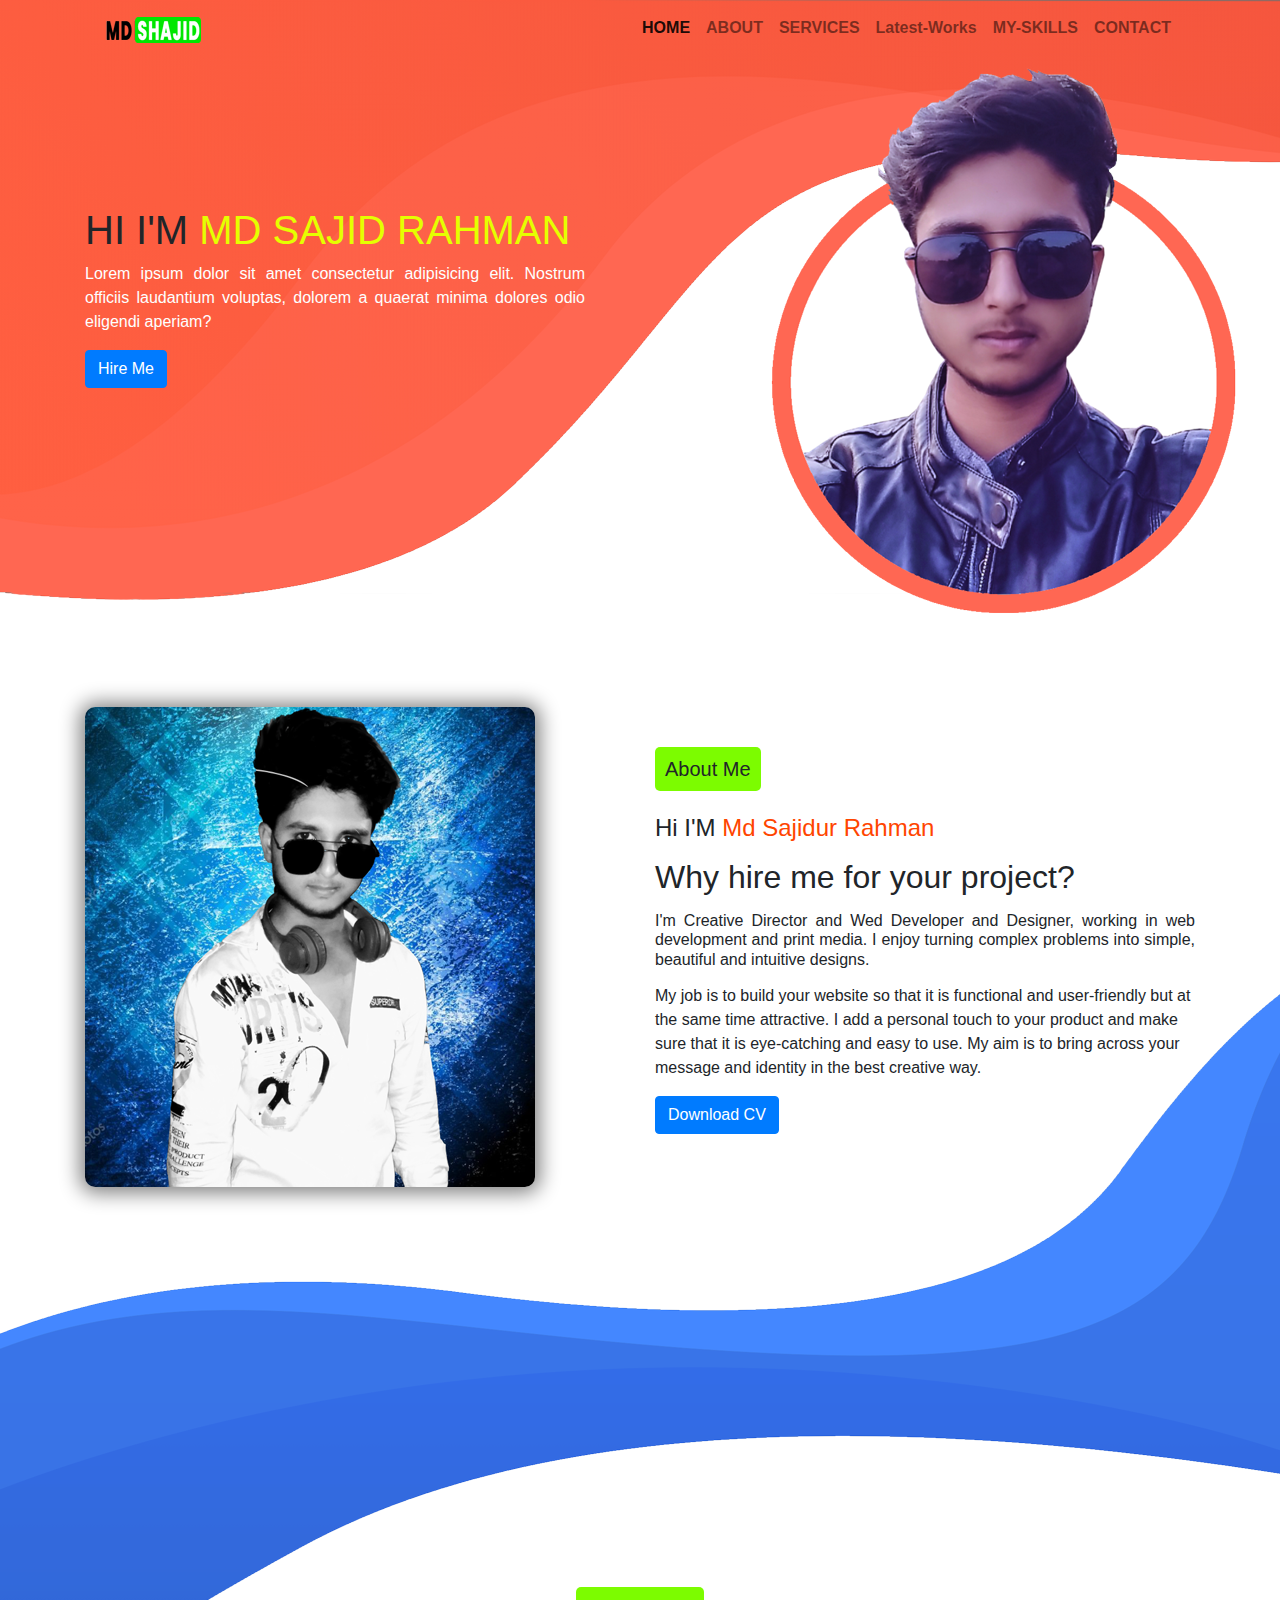
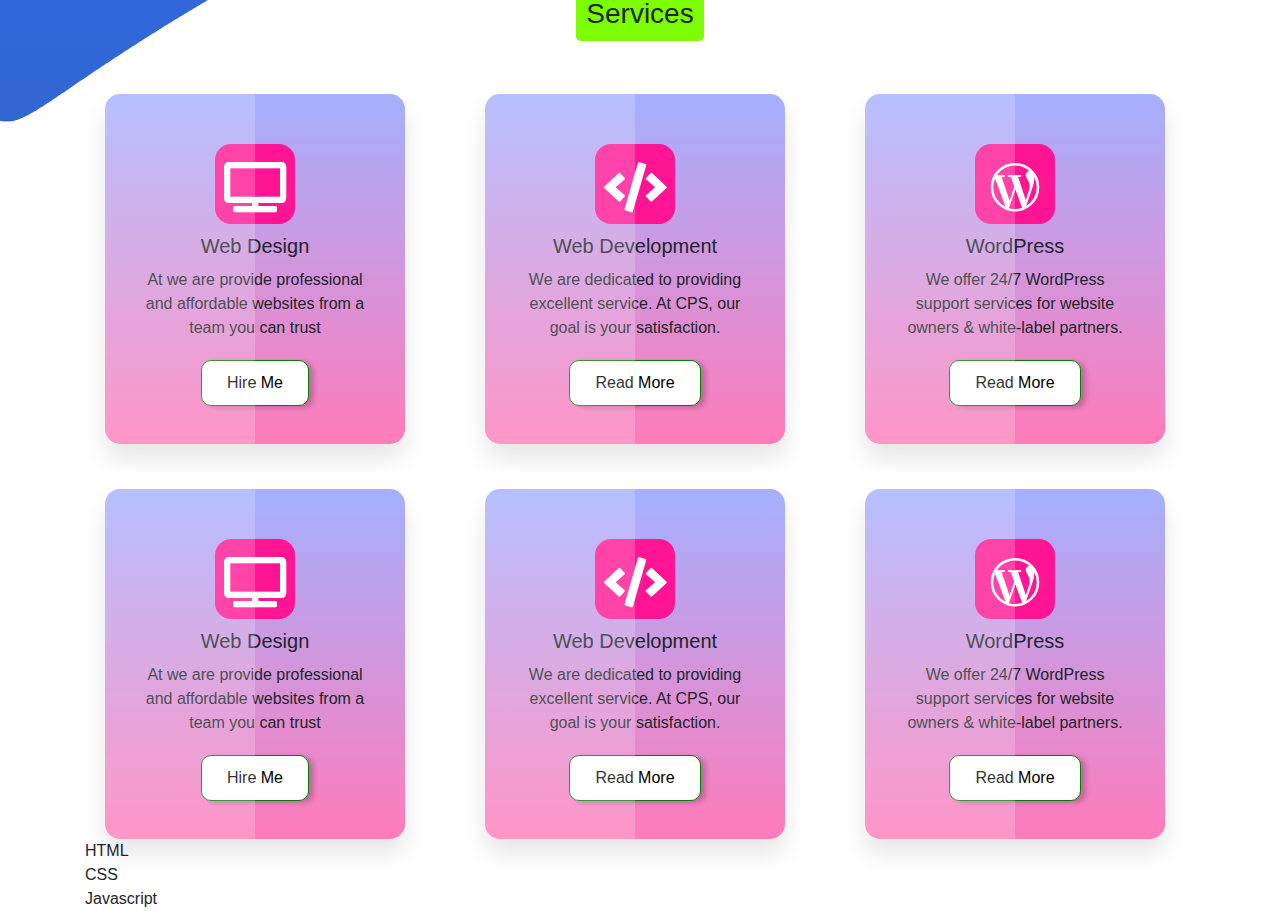
==== index.html @ 70a11a23 "first commit" ====
<!DOCTYPE html>
<html lang="en">
<head>
    <meta charset="UTF-8">
    <meta name="viewport" content="width=device-width, initial-scale=1.0">
    <title>My personal portfolio</title>
      <!-- bootstrap link -->
      <link rel="stylesheet" href="https://stackpath.bootstrapcdn.com/bootstrap/4.5.0/css/bootstrap.min.css">
      <!-- <link rel="stylesheet" href="css/bootstrap.min.css"> -->
      <!-- title head logo -->
       <link rel="shortcut icon" href="images/logo/remove.png" type="image/x-icon">
       <!-- font awesome -->
       <link rel="stylesheet" href="css/all.min.css">
       <link rel="stylesheet" href="css/fontawesome.min.css">
       <!-- progresscircle bir -->
       <link rel="stylesheet" href="css/progresscircle.css">
       <!-- my stylesheet -->
       <link rel="stylesheet" href="style.css">
</head>
<body>

  <!-- navbar head commit -->
  <div  class="bacground-image">
    <img src="images/background/bacground0.png" alt="">
 </div>
    <header class="nav-section">
      <div class="container">
        <nav class="navbar navbar-expand-md navbar-light ">
          <a class="navbar-brand " href="index.html"><img src="images/logo/logo-1.png" alt=""></a>
          <button class="navbar-toggler" type="button" data-toggle="collapse" data-target="#navbarText" aria-controls="navbarText" aria-expanded="false" aria-label="Toggle navigation">
          <span class="navbar-toggler-icon"></span>
          </button>
          <div class="collapse navbar-collapse" id="navbarText">
              <ul class="navbar-nav ml-auto">
                <li class=" active">
                    <a class="nav-link menu-text-style " href="index.html">HOME</a>
                </li>
                <li class="nav-item ">
                    <a class="nav-link menu-text-style" href="#">ABOUT</a>
                </li>
                <li class="nav-item ">
                    <a class="nav-link menu-text-style" href="#services">SERVICES</a>
                </li>
                <li class="nav-item ">
                    <a class="nav-link menu-text-style" href="#Latest Works">Latest-Works</a>
                </li>
                <li class="nav-item ">
                    <a class="nav-link menu-text-style" href="#my-skill">MY-SKILLS</a>
                </li>
                <li class="nav-item ">
                    <a class="nav-link menu-text-style" href="#">CONTACT</a>
                </li>
              </u>
          </div>
        </nav>
      </div>
    </header>

<!-- header section commit -->
<section class="header-section">
    <div class="container">
      <div class="row">
          <div class="col-md-7 header-contain">
              <h1>HI I'M <span class="p-font-color"> MD SAJID RAHMAN</span></h1>
              <P> Lorem ipsum dolor sit amet consectetur adipisicing elit. Nostrum officiis laudantium voluptas, dolorem a quaerat minima dolores odio eligendi aperiam?</P>
              <button class="btn btn-primary">Hire Me</button>
          </div>
          <div class="col-md-4">
            <img class="header-img" src="images/my-photo/Untitled-3.png" alt="">
          </div>
      </div>
    </div>
</section>

<!-- This section is about me -->
<section class="about-section">
    <div  class="bacground-image-2">
        <img src="images/background/bacground-2.png" alt="">
    </div>
  <div class="container">
    <div class="row">
      <div class="col-md-6">
        <div class="about-image">
            <img src="images/about/about-photo1.png" alt="">
        </div>
      </div>
        <div class="col-md-6 about-contain">
            <h5>About Me</h5>
            <h4>Hi I'M <span> Md Sajidur Rahman</span></h4>
            <h2>Why hire me for your project?</h2>
            <h6>I'm Creative Director and Wed Developer and Designer, working in web development and print media. I enjoy turning complex problems into simple, beautiful and intuitive designs.</h6>
            <p>My job is to build your website so that it is functional and user-friendly but at the same time attractive. I add a personal touch to your product and make sure that it is eye-catching and easy to use. My aim is to bring across your message and identity in the best creative way.</p>
            <button class="btn btn-primary">Download CV</button>
        </div>
    </div>
  </div>
</section>
  


<!-- This is card section -->

<section id="services-section-2" class="services-section">
  <div class="services-contain">
    <h3>Services</h3>
  </div>
  <div class="container">
    <div class="row row-crop">
      <div class="col-md-4">
        <div id="services-containera" class=" containera">
          <div class="box">
            <div class="icon"><i class="fas fa-tv"></i></div>
            <div class="content">
              <h3>Web Design</h3>
              <p>At we are provide professional and affordable websites from a team you can trust</p>
              <a class="service-area-a" href="#">Hire Me</a>
          </div>
          </div>
          </div>
      </div>
      <div class="col-md-4">
        <div id="services-containera" class="containera">
          <div class="box">
            <div class="icon"><i class="fas fa-code"></i></div>
            <div class="content">
              <h3>Web Development</h3>
              <p>We are dedicated to providing excellent service. At CPS, our goal is your satisfaction.</p>
              <a class="service-area-a" href="#">Read More</a>
          </div>
          </div>
          </div>
      </div>
      <div class="col-md-4">
        <div id="services-containera" class="containera">
          <div class="box">
            <div class="icon"><i class="fab fa-wordpress-simple"></i></div>
            <div class="content">
              <h3>WordPress</h3>
              <p>We offer 24/7 WordPress support services for website owners &amp; white-label partners.</p>
              <a class="service-area-a" href="#">Read More</a>
          </div>
          </div>
          </div>
      </div>
    
      <div class="col-md-4">
        <div id="services-containera" class="containera">
          <div class="box">
            <div class="icon"><i class="fas fa-tv"></i></div>
            <div class="content">
              <h3>Web Design</h3>
              <p>At we are provide professional and affordable websites from a team you can trust</p>
              <a class="service-area-a" href="#">Hire Me</a>
          </div>
          </div>
          </div>
      </div>
      <div class="col-md-4">
        <div id="services-containera" class="containera">
          <div class="box">
            <div class="icon"><i class="fas fa-code"></i></div>
            <div class="content">
              <h3>Web Development</h3>
              <p>We are dedicated to providing excellent service. At CPS, our goal is your satisfaction.</p>
              <a class="service-area-a" href="#">Read More</a>
          </div>
          </div>
          </div>
      </div>
      <div class="col-md-4">
        <div id="services-containera" class="containera">
          <div class="box">
            <div class="icon"><i class="fab fa-wordpress-simple"></i></div>
            <div class="content">
              <h3>WordPress</h3>
              <p>We offer 24/7 WordPress support services for website owners &amp; white-label partners.</p>
              <a class="service-area-a" href="#">Read More</a>
          </div>
          </div>
          </div>
      </div>
    </div>
  </div>

</section>


<!-- progress bar section -->

<section>
  <div class="container">
    <div class="wrapper">
    <div class="skills-area">
      <div class="single-skill">
        <div class="circlechart" data-percentage="-20">HTML</div>
      </div>
      <div class="single-skill">
        <div class="circlechart" data-percentage="50"> CSS</div>
      </div>
      <div class="single-skill">
        <div class="circlechart" data-percentage="50"> Javascript</div>
      </div>
    </div>
  </div>
  </div>
</section>

  <!-- <section>
    <div class="bacground-image-3">
      <img src="images/background/bacground-3.png" alt="">
    </div>
    <div class="row">
      <div class="col-md-6">

      </div>
      <div class="col-md-6 how-it-work">
        <h1>How it Works</h1>
        <p>Lorem ipsum dolor sit amet consectetur adipisicing elit. Doloremque, quaerat?</p>
        <h6>Lorem ipsum dolor sit amet.</h6>
        <button class="btn btn-primary">Hire me</button>
      </div>
    </div>
  </section> -->

  <script src="https://cdnjs.cloudflare.com/ajax/libs/jquery/3.3.1/jquery.min.js"></script>
  <script src="js/progresscircle.js"></script>
    <script src="https://code.jquery.com/jquery-3.5.1.slim.min.js"></script>
    <script src="https://cdn.jsdelivr.net/npm/popper.js@1.16.0/dist/umd/popper.min.js"></script>
    <script src="https://stackpath.bootstrapcdn.com/bootstrap/4.5.0/js/bootstrap.min.js"></script>
    <script src="js/script.js"></script>
    
    <script>
      $(function(){

        $('.circlechart').circlechart();

      });
    </script>
 </body>
</html>
---- css/progresscircle.css ----
/**
 * Inspiration for this project found at:
 * https://markus.oberlehner.net/blog/pure-css-animated-svg-circle-chart
 * 1. The `reverse` animation direction plays the animation backwards
 *    which makes it start at the stroke offset 100 which means displaying
 *    no stroke at all and animating it to the value defined in the SVG
 *    via the inline `stroke-dashoffset` attribute.
 * 2. Rotate by -90 degree to make the starting point of the
 *    stroke the top of the circle.
 * 3. Using CSS transforms on SVG elements is not supported by Internet Explorer
 *    and Edge, use the transform attribute directly on the SVG element as a
 * .  workaround.
 */

.circle-chart {
  width: 150px;
  height: 150px;
}

.circle-chart__circle {
  stroke: #00acc1;
  stroke-width: 2;
  stroke-linecap: square;
  fill: none;
  animation: circle-chart-fill 2s reverse; /* 1 */ 
  transform: rotate(-90deg); /* 2, 3 */
  transform-origin: center; /* 4 */
}

/**
 * 1. Rotate by -90 degree to make the starting point of the
 *    stroke the top of the circle.
 * 2. Scaling mirrors the circle to make the stroke move right
 *    to mark a positive chart value.
 * 3. Using CSS transforms on SVG elements is not supported by Internet Explorer
 *    and Edge, use the transform attribute directly on the SVG element as a
 * .  workaround.
 */

.circle-chart__circle--negative {
  transform: rotate(-90deg) scale(1,-1); /* 1, 2, 3 */
}

.circle-chart__background {
  stroke: #efefef;
  stroke-width: 2;
  fill: none; 
}

.circle-chart__info {
  animation: circle-chart-appear 2s forwards;
  opacity: 0;
  transform: translateY(0.3em);
}

.circle-chart__percent {
  alignment-baseline: central;
  text-anchor: middle;
  font-size: 8px;
}

.circle-chart__subline {
    alignment-baseline: central;
    text-anchor: middle;
    font-size: 3px;
}

.success-stroke {
  stroke: #00C851;
}

.warning-stroke {
  stroke: #ffbb33;
}

.danger-stroke {
  stroke: #ff4444;
}

@keyframes circle-chart-fill {
  to { stroke-dasharray: 0 100; }
}

@keyframes circle-chart-appear {
  to {
    opacity: 1;
    transform: translateY(0);
  }
}
---- style.css ----
*{
    padding: 0;
    margin: 0;
   
}
body{
   overflow-x: hidden;
}

.header-bacground img{
    width: 100%;
    height: 600px;
    position: absolute;

}
.nav-section{
    position: relative;
}
.header-section{
position: relative;
}
.header-contain{
    margin-top: 150px;
}
.header-contain p{
    width: 500px;
    text-align: justify;
    color:#fdffff;
}
.p-font-color{
    color: #e5ff00;
}
.menu-text-style{
    font-weight: 700;
}
.bacground-image{
    width: 100%;
    position: absolute;

}

/* all @nedia style */

@media(max-width: 850px) { 
  #services-section-2{
    margin-top: 0px;
    margin-left: 10px;
  }
}
  @media screen and (max-width: 850px) { 
    .bacground-image{
      width: 100%;
      height: 800px;
      background:linear-gradient(70deg, red, #15ff00);
    }
  .bacground-image img{
    width: 100%;
    height: 500px;
    display: none;
  } 
  .header-contain h1{
    font-size: 20px;
  }
  .header-contain p{
    width: 99%;
    font-size: 15px;
    color: black;
  }
  .header-img{
    width: 100%;
    height: auto;
  }
  .bacground-image-2 img{
    width: 100%;
    height: auto;
  }
  .about-image img{
    width: 100%;
    height: auto;
  }
  .about-contain h5{
    font-size: 15px;
  }
  .about-contain h2{
    font-size: 20px;
  }
  .about-contain h6{
    font-size: 12px;
  }
  .about-contain p{
    font-size: 15px;
  }

} 



/* this line is about style */
.about-section{
  margin: 80px 0;
}
.about-image img{
  border-radius: 10px;
  box-shadow: 0px 1px 20px 5px grey;
}
.about-contain{
  margin-top: 40px;
}
.about-contain h5{
  background-color: lawngreen;
  padding: 10px;
  display: inline-block;
  border-radius: 5px;
}
.about-contain h4 span{
  color:orangered;
}
.about-contain h4, h6{
  margin: 15px 0;
}
.about-contain h6{
 text-align: justify;
}
.bacground-image-2{
  width: 100%;
position: absolute;
  margin-top: 215px;
}






/* This line is card style */
.services-contain{
  width: 100%;
  display: grid;
  justify-content: center;
 
}
.services-contain h3{
  width: 100%;
  display: grid;
  justify-content: center;
  z-index: 1;
  background-color: lawngreen;
  border-radius: 5px;
  padding: 10px;
  
}
.services-section{
  margin-top:400px;
}
#services-containera{
  margin-top: 45px;
}
.containera{
  display: grid;
  flex-wrap:wrap;
  justify-content:center;
  margin-right: 10px;
  position: relative;
}


.containera .box
{
  position:relative;
  width: 300px;
  height: 350px;
  padding: 40px;
  background: linear-gradient(to bottom,#a5b0ff,#ff7bb9);
  box-shadow:0 15px 25px rgba(0,0,0,.1);
  border-radius:15px;
  
  box-sizing:border-box;
  overflow:hidden;
  text-align: center; 
}

.containera .box:before
{
  content:'';
  width: 50%;
  height: 100%;
  position:absolute;
  top:0;
  left:0;
  background:rgba(255,255,255,.2);
  z-index:2;
  pointer-events:none;
  text-align: center;
}

.containera .box .icon {
  position:relative;
  width: 80px;
  height: 80px;
  color:#fff;
  background:#FF1493;
  display:flex;
  justify-content: center;
  margin:10px auto;
  border-radius:20%;
  font-size: 50px;
  font-weight:normal;
  transition:2s;
  padding:10px;
}
.containera .box .icon i{
  padding:8px;

}

.containera .box .icon
{
  box-shadow:0 0 0 0 #76D7C4;
}
.containera .box:hover .icon
{
  
 box-shadow:0 0 0 400px #76D7C4;
}



.containera .box .content
{
  position:relative;
  z-index:1;
  transition:1.5s;
}
.containera .box:hover .content{
  color:orangered;
}
.containera .box .content h3
{
  font-size: 20px;
  margin:10px 0;
  padding:0;
  text-align: center;
}
.containera .box .content p{
   margin:0;
  padding:0;
  text-align: center;
}
.service-area-a
{
  display:inline-block;
  padding:10px 25px;
  background:#fff;
  border-radius:10px;
  text-decoration:none;
  color:#000;
  font-weight:500;
  margin-top:20px;
  box-shadow: 5px 2px 5px rgba(0,0,0,.2);
  border: 1px solid green;
  
}





/* This line is carusal
.contain {
  position: absolute;
  margin-top: -100px;
  margin-left: 523px;
  display: inline-grid;
  border-bottom: 4px solid #FE5E41;
}

.container-carucal {
  margin-top: 300px;
  margin-left: 45px;
  left: calc(50% - 300px);
  display: flex;
}

.card {
  display: flex;
  height: 300px;
  width: 300px;
  background-color: #17141d;
  border-radius: 10px;
  box-shadow: -0.1rem 0 4rem #000;
  transition: 0.4s ease-out;
  position: relative;
  left: 0px;
}

.card:not(:first-child) {
    margin-left: -50px;
}

.card:hover {
  transform: translateY(-20px);
  transition: 0.4s ease-out;
}

.card:hover ~ .card {
  position: relative;
  left: 50px;
  transition: 0.4s ease-out;
}

.title {
  color: white;
  font-weight: 300;
  position: absolute;
  left: 20px;
  top: 15px;
}

.bar {
  position: absolute;
  top: 100px;
  left: 20px;
  height: 5px;
  width: 150px;
}

.emptybar {
  background-color: #2e3033;
  width: 260px;
  height: 100%;
}

.filledbar {
  position: absolute;
  top: 0px;
  z-index: 3;
  width: 0px;
  height: 100%;
  background: rgb(0,154,217);
  background: linear-gradient(90deg, rgba(0,154,217,1) 0%, rgba(217,147,0,1) 65%, rgba(255,186,0,1) 100%);
  transition: 0.6s ease-out;
}

.card:hover .filledbar {
  width: 210px;
  transition: 0.4s ease-out;
}

.circle {
  position: absolute;
  top: 150px;
  left: calc(50% - 60px);
}

.stroke {
  stroke: white;
  stroke-dasharray: 360;
  stroke-dashoffset: 360;
  transition: 0.6s ease-out;
}

svg {
  fill: #17141d;
  stroke-width: 2px;
  
} 
svg img{
  position: absolute;
}
.card:hover .stroke {
  stroke-dashoffset: 100;
  transition: 0.6s ease-out;
}*/

/* This line is how it work bar style */
.bacground-image-3 {
  width: 100%;
  display: grid;
  justify-content: right;
  margin-top: 210px;
  position: absolute;
}
.how-it-work p{
  width: 400px;
}
.how-it-work h1{
 margin-top: 350px;
}
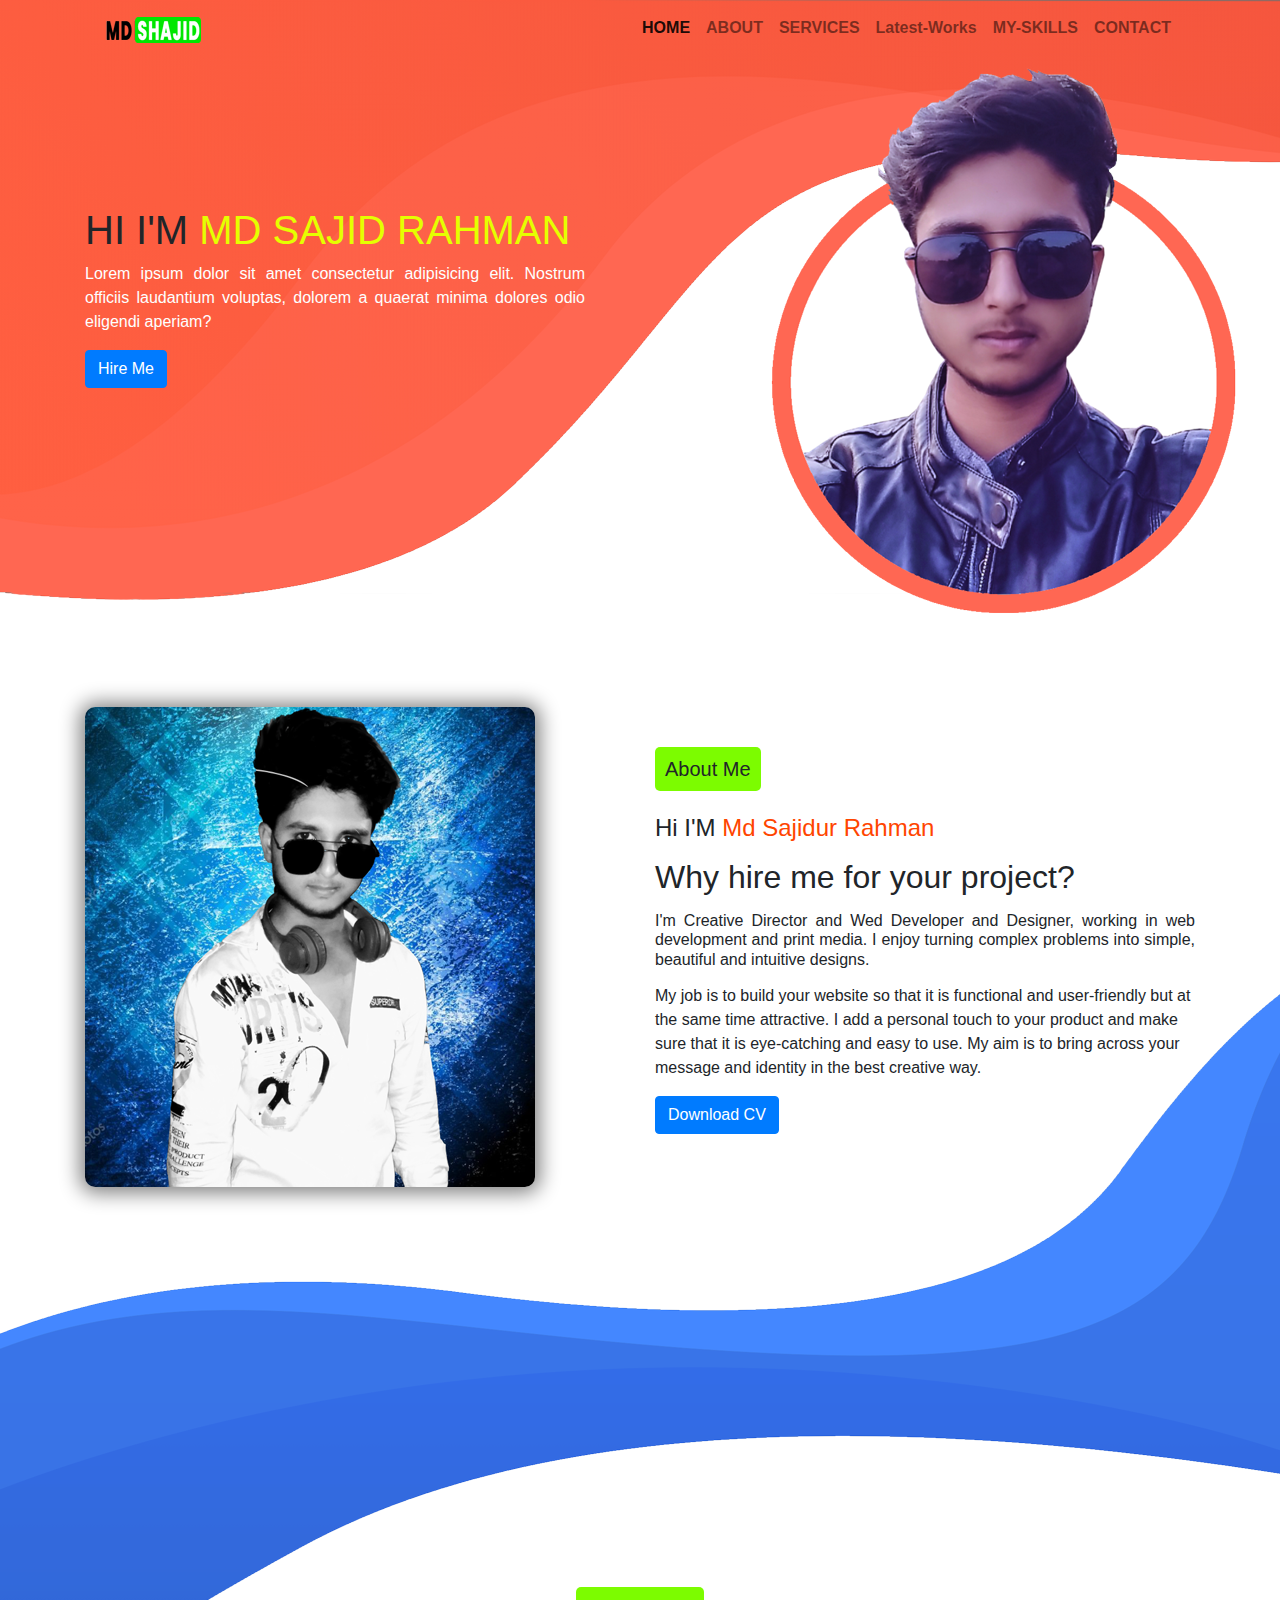
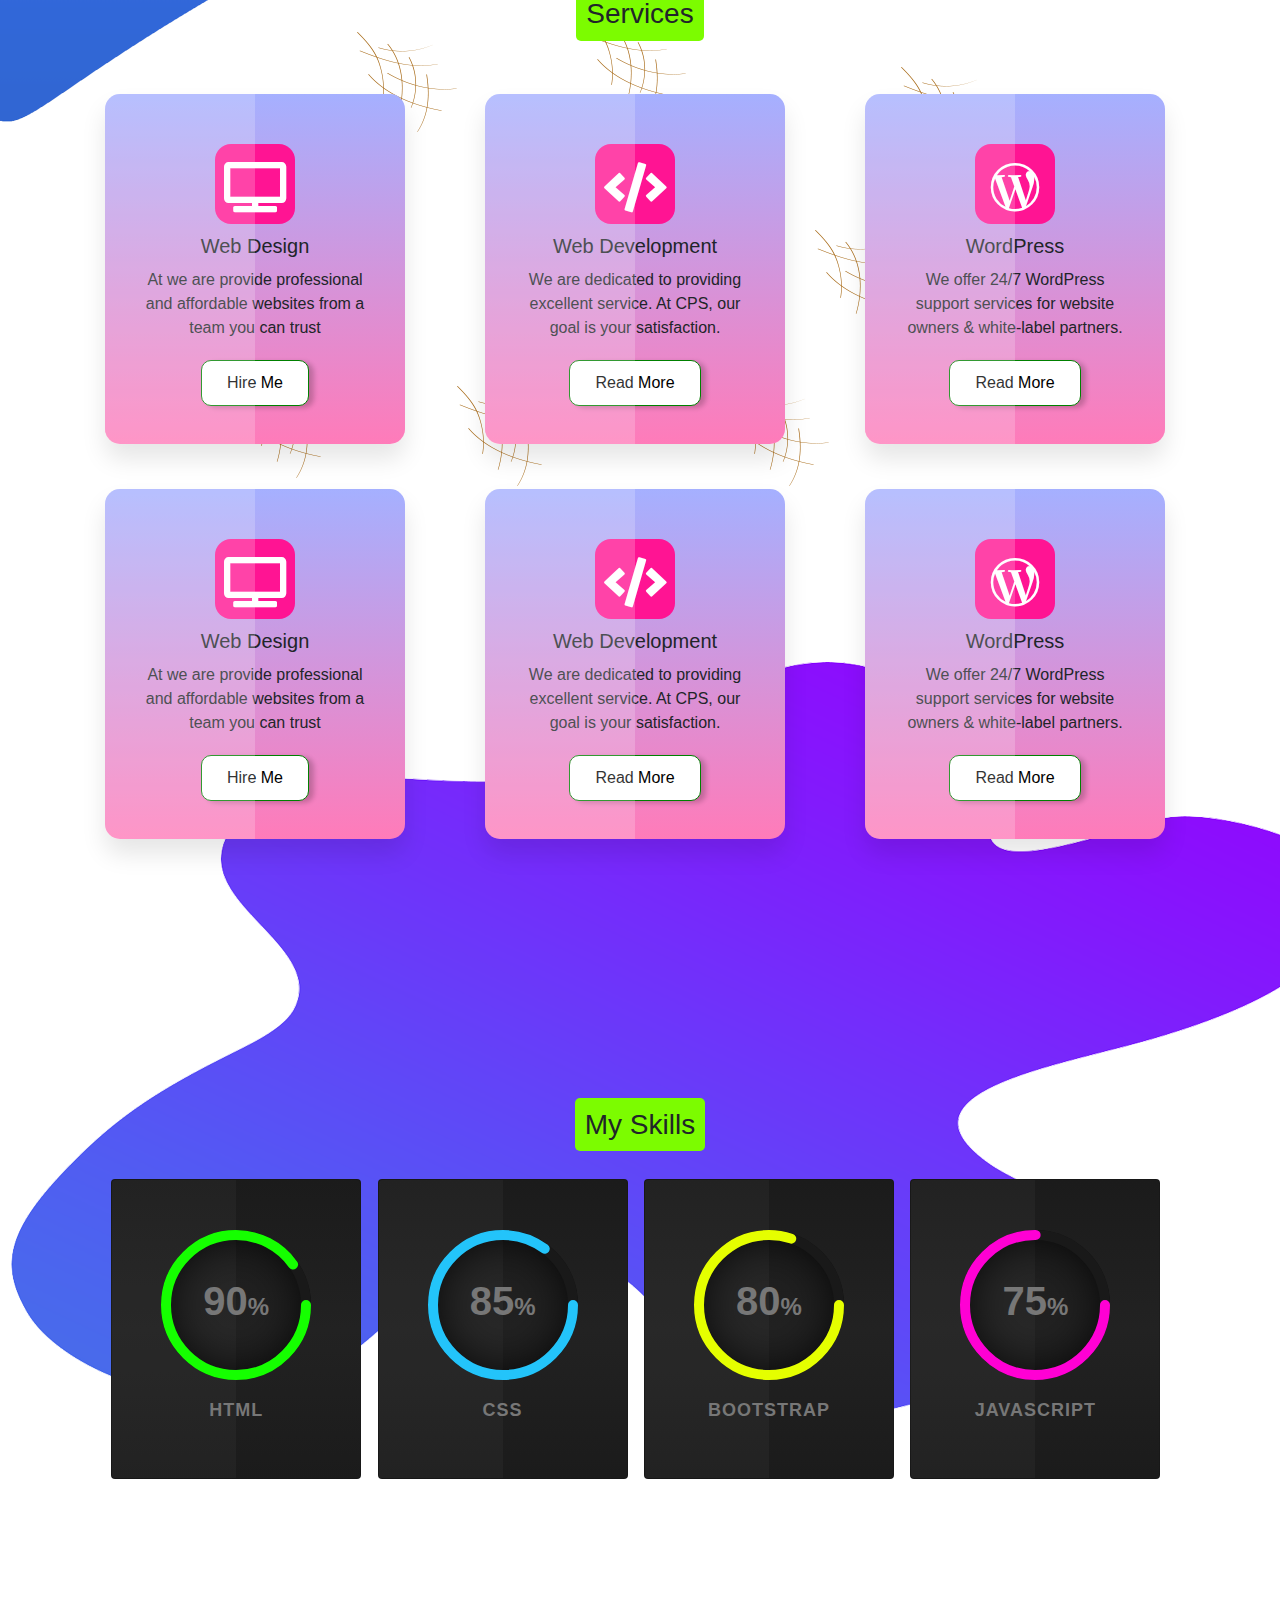
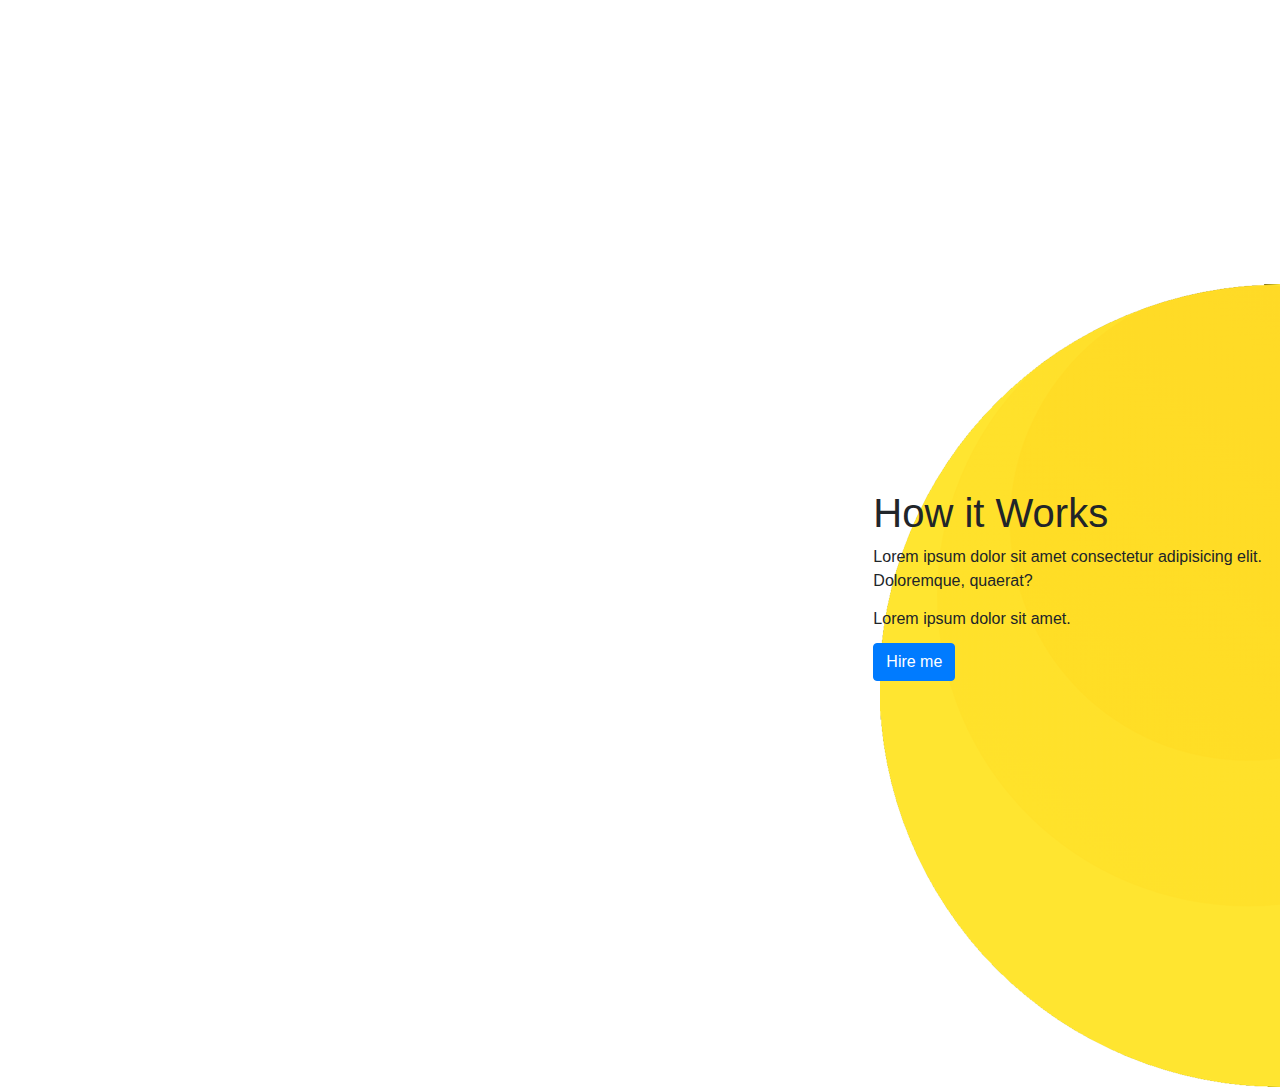
==== commit 36f98802: "mediem section commit" ====
--- a/index.html
+++ b/index.html
@@ -62,7 +62,7 @@
       <div class="row">
           <div class="col-md-7 header-contain">
               <h1>HI I'M <span class="p-font-color"> MD SAJID RAHMAN</span></h1>
-              <P> Lorem ipsum dolor sit amet consectetur adipisicing elit. Nostrum officiis laudantium voluptas, dolorem a quaerat minima dolores odio eligendi aperiam?</P>
+              <P id="p-color"> Lorem ipsum dolor sit amet consectetur adipisicing elit. Nostrum officiis laudantium voluptas, dolorem a quaerat minima dolores odio eligendi aperiam?</P>
               <button class="btn btn-primary">Hire Me</button>
           </div>
           <div class="col-md-4">
@@ -80,16 +80,16 @@
   <div class="container">
     <div class="row">
       <div class="col-md-6">
-        <div class="about-image">
+        <div id="about-image-id" class="about-image">
             <img src="images/about/about-photo1.png" alt="">
         </div>
       </div>
         <div class="col-md-6 about-contain">
             <h5>About Me</h5>
             <h4>Hi I'M <span> Md Sajidur Rahman</span></h4>
-            <h2>Why hire me for your project?</h2>
-            <h6>I'm Creative Director and Wed Developer and Designer, working in web development and print media. I enjoy turning complex problems into simple, beautiful and intuitive designs.</h6>
-            <p>My job is to build your website so that it is functional and user-friendly but at the same time attractive. I add a personal touch to your product and make sure that it is eye-catching and easy to use. My aim is to bring across your message and identity in the best creative way.</p>
+            <h2 id="p-color">Why hire me for your project?</h2>
+            <h6 id="p-color">I'm Creative Director and Wed Developer and Designer, working in web development and print media. I enjoy turning complex problems into simple, beautiful and intuitive designs.</h6>
+            <p id="p-color">My job is to build your website so that it is functional and user-friendly but at the same time attractive. I add a personal touch to your product and make sure that it is eye-catching and easy to use. My aim is to bring across your message and identity in the best creative way.</p>
             <button class="btn btn-primary">Download CV</button>
         </div>
     </div>
@@ -101,6 +101,9 @@
 <!-- This is card section -->
 
 <section id="services-section-2" class="services-section">
+  <div class="bacground-card-img">
+    <img src="images/background/bacground-5.png" alt="">
+  </div>
   <div class="services-contain">
     <h3>Services</h3>
   </div>
@@ -187,54 +190,107 @@
 
 <!-- progress bar section -->
 
-<section>
+<section class="progress-section">
+<div id="bacground-5" class="bacground-5-div">
+  <img src="images/background/Untitled-1.png" alt="">
+</div>
   <div class="container">
-    <div class="wrapper">
-    <div class="skills-area">
-      <div class="single-skill">
-        <div class="circlechart" data-percentage="-20">HTML</div>
-      </div>
-      <div class="single-skill">
-        <div class="circlechart" data-percentage="50"> CSS</div>
-      </div>
-      <div class="single-skill">
-        <div class="circlechart" data-percentage="50"> Javascript</div>
-      </div>
-    </div>
-  </div>
-  </div>
-</section>
-
-  <!-- <section>
+    <div class="services-contain">
+      <h3>My Skills</h3>
+    </div>
+      <div id="progress-car-id" class="progress-car"> 
+        <div class="card">
+              <div class="box">
+                <div class="percent">
+                  <svg>
+                      <circle cx="70" cy="70" r="70"></circle>
+                      <circle cx="70" cy="70" r="70"></circle>
+                  </svg>
+                  <div class="number">
+                    <h2>90<span>%</span></h2>
+                  </div>
+                </div>
+                <h2 class="text">HTML</h2>
+              </div>
+            </div>
+
+        <div class="card">
+          <div class="box">
+            <div class="percent">
+              <svg>
+                  <circle cx="70" cy="70" r="70"></circle>
+                  <circle cx="70" cy="70" r="70"></circle>
+              </svg>
+              <div class="number">
+                <h2>85<span>%</span></h2>
+              </div>
+            </div>
+            <h2 class="text">CSS</h2>
+          </div>
+        </div>
+
+        <div class="card">
+          <div class="box">
+            <div class="percent">
+              <svg>
+                  <circle cx="70" cy="70" r="70"></circle>
+                  <circle cx="70" cy="70" r="70"></circle>
+              </svg>
+              <div class="number">
+                <h2>80<span>%</span></h2>
+              </div>
+            </div>
+            <h2 class="text">Bootstrap</h2>
+          </div>
+        </div>
+
+        <div class="card">
+          <div class="box">
+            <div class="percent">
+              <svg>
+                  <circle class="circle-1" cx="70" cy="70" r="70"></circle>
+                  <circle  class="circle-2" cx="70" cy="70" r="70"></circle>
+              </svg>
+              <div class="number">
+                <h2>75<span>%</span></h2>
+              </div>
+            </div>
+            <h2 class="text">Javascript</h2>
+          </div>
+        </div>
+    </div>
+  </div>
+</section>
+
+ <section>
     <div class="bacground-image-3">
       <img src="images/background/bacground-3.png" alt="">
     </div>
     <div class="row">
-      <div class="col-md-6">
-
-      </div>
-      <div class="col-md-6 how-it-work">
+      <div class="col-md-8">
+        <div class="how-it-work-contain-1">
+          
+        </div>
+      </div>
+      <div class="col-md-4">
+        <div class="how-it-work-contain-2">
         <h1>How it Works</h1>
         <p>Lorem ipsum dolor sit amet consectetur adipisicing elit. Doloremque, quaerat?</p>
         <h6>Lorem ipsum dolor sit amet.</h6>
         <button class="btn btn-primary">Hire me</button>
       </div>
-    </div>
-  </section> -->
-
-  <script src="https://cdnjs.cloudflare.com/ajax/libs/jquery/3.3.1/jquery.min.js"></script>
-  <script src="js/progresscircle.js"></script>
+      </div>
+    </div>
+  </section> 
+  <!-- This is Footer section  -->
+  <footer>
+    <div class="footer-bacground">
+      
+    </div>
+  </footer>
     <script src="https://code.jquery.com/jquery-3.5.1.slim.min.js"></script>
     <script src="https://cdn.jsdelivr.net/npm/popper.js@1.16.0/dist/umd/popper.min.js"></script>
     <script src="https://stackpath.bootstrapcdn.com/bootstrap/4.5.0/js/bootstrap.min.js"></script>
     <script src="js/script.js"></script>
-    
-    <script>
-      $(function(){
-
-        $('.circlechart').circlechart();
-
-      });
-    </script>
  </body>
 </html>--- a/style.css
+++ b/style.css
@@ -5,7 +5,29 @@
 }
 body{
    overflow-x: hidden;
-}
+   
+}
+@media screen and (max-width: 850px) { 
+  body{
+    background:linear-gradient(70deg, #000000, #010514);
+    
+  }
+  #p-color{
+    color: white;
+  }
+  #about-image-id img{
+    border-radius: 10px;
+    box-shadow: 0px 1px 20px 5px #010008;
+  }
+  .bacground-card-img img{
+    width: 100%;
+  }
+  .nav-section{
+    background-color: lightgray;
+  }
+}
+
+
 
 .header-bacground img{
     width: 100%;
@@ -48,11 +70,7 @@
   }
 }
   @media screen and (max-width: 850px) { 
-    .bacground-image{
-      width: 100%;
-      height: 800px;
-      background:linear-gradient(70deg, red, #15ff00);
-    }
+
   .bacground-image img{
     width: 100%;
     height: 500px;
@@ -133,6 +151,14 @@
 
 
 /* This line is card style */
+
+.bacground-card-img{
+  width: 100%;
+  display: grid;
+  justify-content: center;
+  position: absolute;
+}
+
 .services-contain{
   width: 100%;
   display: grid;
@@ -263,126 +289,181 @@
 
 
 
-
-
-/* This line is carusal
-.contain {
+/* This line is progress bar */
+
+@media(max-width: 850px) { 
+  #progress-car-id{
+    display: grid;
+    width: 100%;
+    justify-content: center;
+    margin-left: 0px;
+  }
+  .progress-section{
+    margin-top: 80px;
+  }
+  #progress-car-id .card{
+    width: 300px;
+    margin-bottom: 20px;
+  }
+  
+  #bacground-5 img{
+    display: none;
+  }
+}
+.bacground-5-div{
+  width: 100%;
+  height: auto;
   position: absolute;
-  margin-top: -100px;
-  margin-left: 523px;
-  display: inline-grid;
-  border-bottom: 4px solid #FE5E41;
-}
-
-.container-carucal {
-  margin-top: 300px;
-  margin-left: 45px;
-  left: calc(50% - 300px);
+  margin-top: -500px;
+  margin-right: 155px;
+  z-index: -2;
+
+}
+
+.progress-section{
   display: flex;
-}
-
-.card {
+  justify-content: center;
+  align-items: center;
+  min-height: 100vh;
+}
+
+.progress-car{
+  position: relative;
+  width: 96%;
   display: flex;
+  justify-content: space-around;
+  margin-left: 18px;
+  margin-top: 20px;
+}
+.progress-car .card{
+  position: relative;
+  width: 250px;
+  background: linear-gradient(0deg, #1b1b1b,#222,#1b1b1b);
+  display: flex;
+  justify-content: center;
+  align-items: center;
   height: 300px;
-  width: 300px;
-  background-color: #17141d;
-  border-radius: 10px;
-  box-shadow: -0.1rem 0 4rem #000;
-  transition: 0.4s ease-out;
-  position: relative;
-  left: 0px;
-}
-
-.card:not(:first-child) {
-    margin-left: -50px;
-}
-
-.card:hover {
-  transform: translateY(-20px);
-  transition: 0.4s ease-out;
-}
-
-.card:hover ~ .card {
-  position: relative;
-  left: 50px;
-  transition: 0.4s ease-out;
-}
-
-.title {
-  color: white;
-  font-weight: 300;
+  border-radius: 4px;
+  text-align: center;
+  overflow: hidden;
+  transition: 0.5s;
+}
+.progress-car .card:hover{
+  transform:  translateY(-10px);
+  box-shadow: 0 15px 35px rgba(0,0,0,.5);
+}
+.progress-car .card::before{
+  content:'';
   position: absolute;
-  left: 20px;
-  top: 15px;
-}
-
-.bar {
-  position: absolute;
-  top: 100px;
-  left: 20px;
-  height: 5px;
+  top: 0;
+  left: -50%;
+  width: 100%;
+  height: 100%;
+  background: rgba(255,255,255,.03);
+}
+.percent{
+  position: relative;
   width: 150px;
-}
-
-.emptybar {
-  background-color: #2e3033;
-  width: 260px;
+  height: 150px;
+  border-radius: 50%;
+  box-shadow: inset 0 0 50px #000;
+}
+.percent .number{
+  position: absolute ;
+  top: 0;
+  left: 0;
+  width: 100%;
   height: 100%;
-}
-
-.filledbar {
-  position: absolute;
-  top: 0px;
-  z-index: 3;
-  width: 0px;
+  display: flex;
+  justify-content: center;
+  align-items: center;
+  border-radius: 50%;
+}
+.percent .number h2{
+  color: #777;
+  font-weight: 700;
+  font-size: 40px;
+  transition: 0.5s;
+}
+.card:hover .percent .number h2{
+  color: #fff;
+  font-size: 24px;
+}
+.percent .number h2 span{
+  font-size: 24px;
+  color: #777;
+}
+.card:hover .percent .number h2 span{
+  color: #fff;
+}
+.text{
+  position: relative;
+  color: #777;
+  margin-top: 20px;
+  font-weight: 700;
+  font-size: 18px;
+  letter-spacing: 1px;
+  text-transform: uppercase;
+  transition: 0.5s;
+}
+.card:hover .text{
+  color: #fff;
+}
+svg{
+  position: relative;
+  width: 150px;
+  height: 150px;
+  z-index: 1000;
+}
+svg circle{
+  width: 100%;
   height: 100%;
-  background: rgb(0,154,217);
-  background: linear-gradient(90deg, rgba(0,154,217,1) 0%, rgba(217,147,0,1) 65%, rgba(255,186,0,1) 100%);
-  transition: 0.6s ease-out;
-}
-
-.card:hover .filledbar {
-  width: 210px;
-  transition: 0.4s ease-out;
-}
-
-.circle {
-  position: absolute;
-  top: 150px;
-  left: calc(50% - 60px);
-}
-
-.stroke {
-  stroke: white;
-  stroke-dasharray: 360;
-  stroke-dashoffset: 360;
-  transition: 0.6s ease-out;
-}
-
-svg {
-  fill: #17141d;
-  stroke-width: 2px;
-  
-} 
-svg img{
-  position: absolute;
-}
-.card:hover .stroke {
-  stroke-dashoffset: 100;
-  transition: 0.6s ease-out;
-}*/
+  fill: none;
+  stroke: #191919;
+  stroke-width: 10;
+  stroke-linecap: round;
+  transform: translate(5px,5px);
+}
+svg circle:nth-child(2){
+  stroke-dasharray: 440;
+  stroke-dashoffset:440;
+}
+.card:nth-child(1) svg circle:nth-child(2){
+  stroke-dashoffset: calc(440 - (440 * 90) / 100);
+  stroke: #15ff00;
+}
+.card:nth-child(2) svg circle:nth-child(2){
+  stroke-dashoffset: calc(440 - (440 * 85) / 100);
+  stroke: #23c4fa;
+}
+.card:nth-child(3) svg circle:nth-child(2){
+  stroke-dashoffset: calc(440 - (440 * 80) / 100);
+  stroke: #e5ff00;
+}
+.card:nth-child(4) svg circle:nth-child(2){
+  stroke-dashoffset: calc(440 - (440 * 75) / 100);
+  stroke: #ff00d4;
+}
+
+
+
 
 /* This line is how it work bar style */
 .bacground-image-3 {
   width: 100%;
   display: grid;
   justify-content: right;
-  margin-top: 210px;
+  margin-top: 145px;
   position: absolute;
 }
-.how-it-work p{
+.how-it-work-contain-2 p{
   width: 400px;
 }
-.how-it-work h1{
+.how-it-work-contain-2 h1{
  margin-top: 350px;
 } 
+
+/* Footer style */
+.footer-bacground {
+
+}